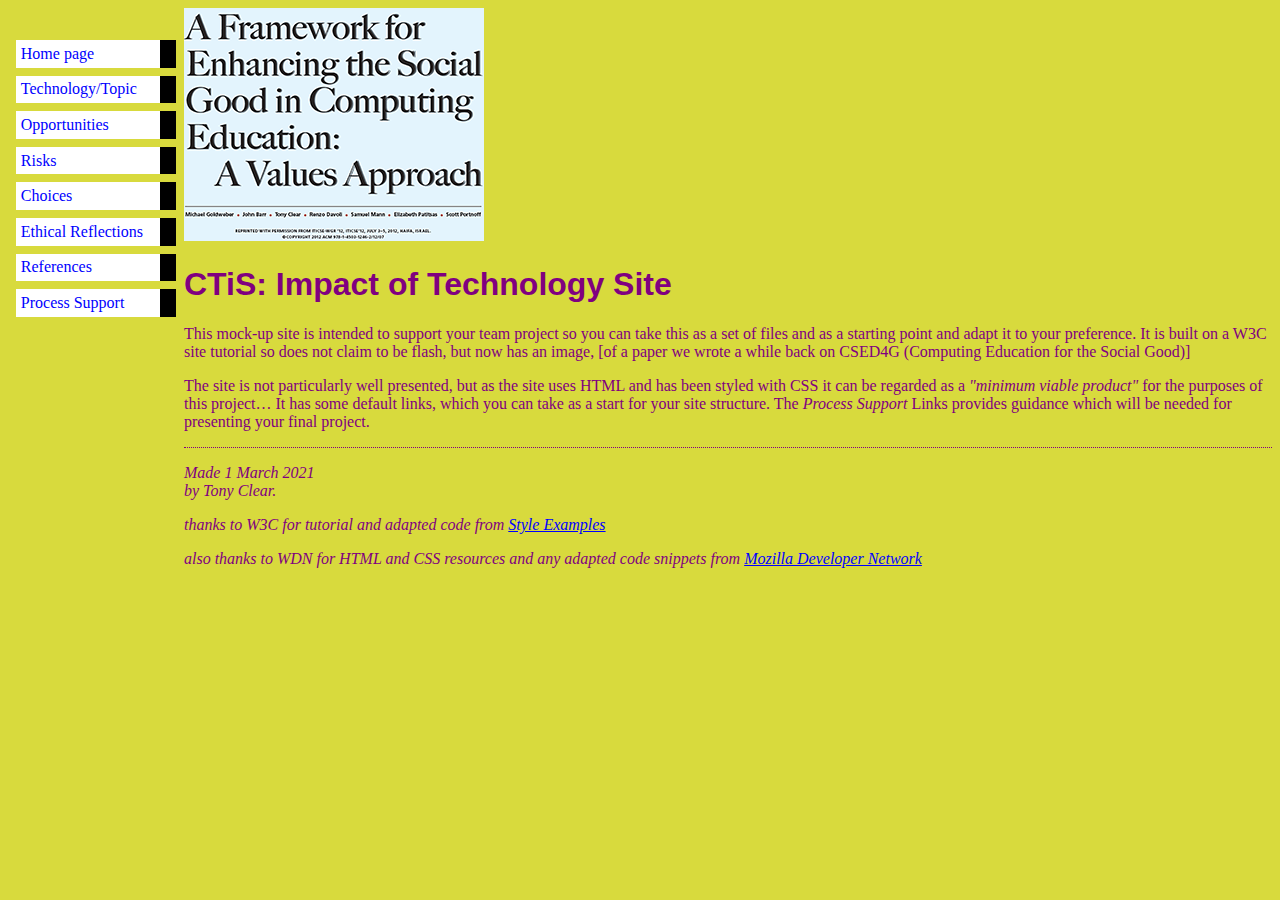
==== index.html @ 99fbfe1b "Add files via upload" ====
<!DOCTYPE html PUBLIC "-//W3C//DTD HTML 4.01//EN">
<html>
<head>
  <title>My first styled page</title>
  	<link rel="stylesheet" href="styles/mystyles.css">
  </head>

<body>
<img src="images/csg4ed-small.png" alt="Enhancing Social Good in Computing"
<!-- Site navigation menu -->
<ul class="navbar">
  <li><a href="index.html">Home page</a>
  <li><a href="misc/topic.html">Technology/Topic</a>
	<li><a href="misc/opportunities.html">Opportunities</a>
	<li><a href="misc/risks.html">Risks</a>
	<li><a href="misc/choices.html">Choices</a>
	<li><a href="misc/ethics.html">Ethical Reflections</a>
	<li><a href="misc/references.html">References</a>
   <li><a href="misc/process.html">Process Support</a>
</ul>

<!-- Main content -->
<h1>CTiS: Impact of Technology Site</h1>


</ul><p>This mock-up site is intended to support your team project so you can take this as a set of files and as a starting point and adapt it to your preference. 
It is built on a W3C site tutorial so does not claim to be flash, but now has an image, [of a paper we wrote a while back on CSED4G (Computing Education for the Social Good)]</p>
<p>The site is not particularly well presented, but as the site uses HTML and has been styled with CSS it can be regarded as a <em>"minimum viable product"</em> for the purposes of this project&hellip;
It has some default links, which you can take as a start for your site structure.  The <em>Process Support </em>Links provides guidance which will be needed for presenting your final project. </p>


<!-- Sign and date the page, it's only polite! -->
<address>Made 1 March 2021<br>
  by Tony Clear.</address>
 
<p><em>thanks to W3C for tutorial and adapted code from <a href="https://www.w3.org/Style/Examples/011/firstcss.en.html">Style Examples</a></p></em>
<p><em>also thanks to WDN for HTML and CSS resources and any adapted code snippets from <a href= "https://developer.mozilla.org/en-US/docs/Web">Mozilla Developer Network</a></p></em 
 
</body>
</html>
---- styles/mystyles.css ----
body {
   padding-left: 11em;
   font-family: Georgia, "Times New Roman",
          Times, serif;
		  color: purple;
    background-color: #d8da3d }
	 ul.navbar {
    list-style-type: none;
    padding: 0;
    margin: 0;
	position: absolute;
    top: 2em;
    left: 1em;
    width: 10em }
	h1 {
    font-family: Helvetica, Geneva, Arial,
          SunSans-Regular, sans-serif }
		ul.navbar li {
    background: white;
    margin: 0.5em 0;
    padding: 0.3em;
    border-right: 1em solid black }
  ul.navbar a {
    text-decoration: none }
  a:link {
    color: blue }
  a:visited {
    color: purple }
	address {
    margin-top: 1em;
    padding-top: 1em;
    border-top: thin dotted }
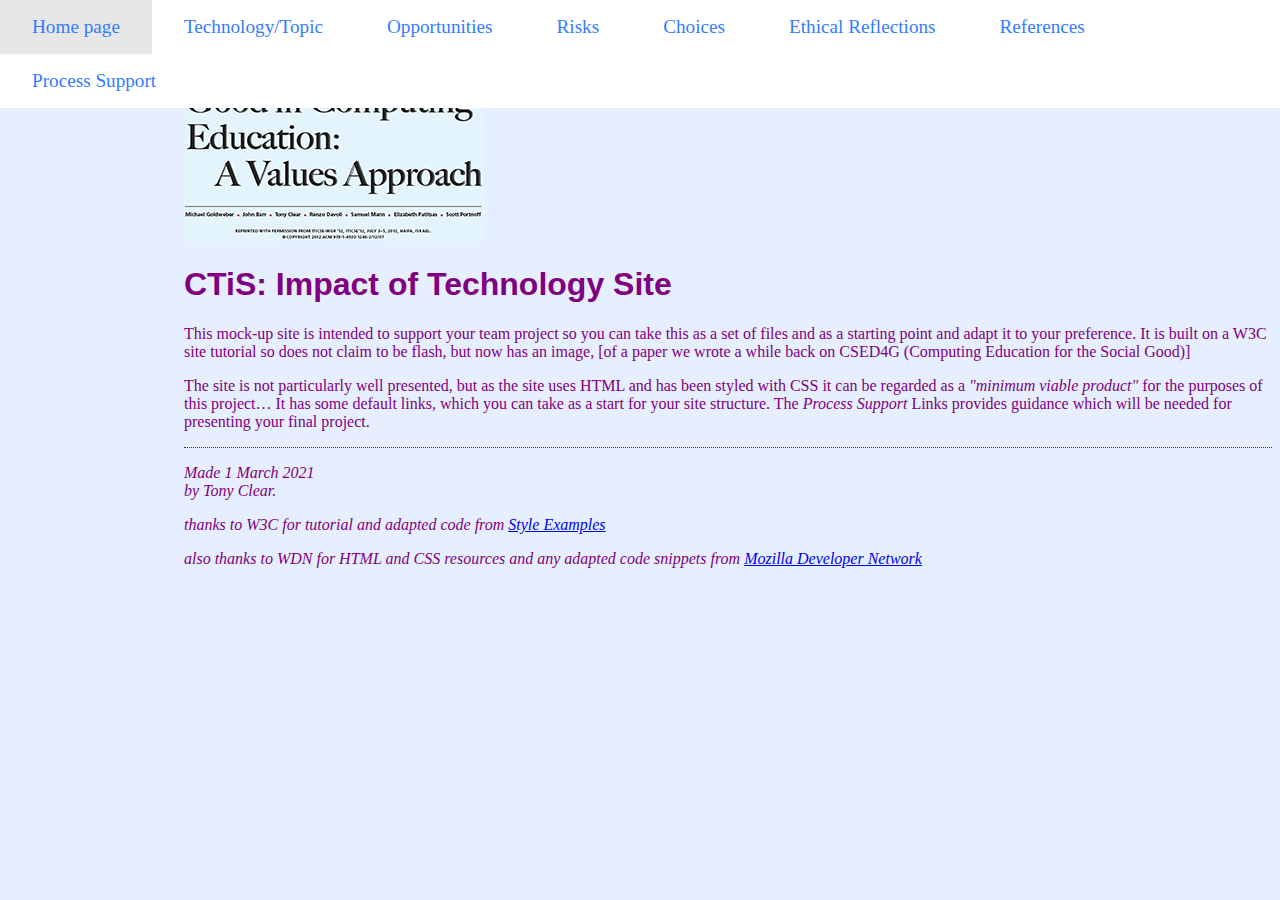
==== commit fb818fc3: "Updated index.html slightly, but mainly CSS" ====
--- a/index.html
+++ b/index.html
@@ -1,40 +1,42 @@
 <!DOCTYPE html PUBLIC "-//W3C//DTD HTML 4.01//EN">
 <html>
 <head>
-  <title>My first styled page</title>
+  <title>The Reality of the Future</title>
   	<link rel="stylesheet" href="styles/mystyles.css">
   </head>
 
 <body>
-<img src="images/csg4ed-small.png" alt="Enhancing Social Good in Computing"
-<!-- Site navigation menu -->
-<ul class="navbar">
-  <li><a href="index.html">Home page</a>
-  <li><a href="misc/topic.html">Technology/Topic</a>
-	<li><a href="misc/opportunities.html">Opportunities</a>
-	<li><a href="misc/risks.html">Risks</a>
-	<li><a href="misc/choices.html">Choices</a>
-	<li><a href="misc/ethics.html">Ethical Reflections</a>
-	<li><a href="misc/references.html">References</a>
-   <li><a href="misc/process.html">Process Support</a>
-</ul>
+	<div>
+		<img src="images/csg4ed-small.png" alt="Enhancing Social Good in Computing"
+		<!-- Site navigation menu -->
+		<ul class="navbar">
+		  <li><a href="index.html">Home page</a>
+		  <li><a href="misc/topic.html">Technology/Topic</a>
+			<li><a href="misc/opportunities.html">Opportunities</a>
+			<li><a href="misc/risks.html">Risks</a>
+			<li><a href="misc/choices.html">Choices</a>
+			<li><a href="misc/ethics.html">Ethical Reflections</a>
+			<li><a href="misc/references.html">References</a>
+		   <li><a href="misc/process.html">Process Support</a>
+		</ul>
+	</div>
 
-<!-- Main content -->
-<h1>CTiS: Impact of Technology Site</h1>
+	<!-- Main content -->
+	<h1>CTiS: Impact of Technology Site</h1>
 
 
-</ul><p>This mock-up site is intended to support your team project so you can take this as a set of files and as a starting point and adapt it to your preference. 
-It is built on a W3C site tutorial so does not claim to be flash, but now has an image, [of a paper we wrote a while back on CSED4G (Computing Education for the Social Good)]</p>
-<p>The site is not particularly well presented, but as the site uses HTML and has been styled with CSS it can be regarded as a <em>"minimum viable product"</em> for the purposes of this project&hellip;
-It has some default links, which you can take as a start for your site structure.  The <em>Process Support </em>Links provides guidance which will be needed for presenting your final project. </p>
+	</ul><p>This mock-up site is intended to support your team project so you can take this as a set of files and as a starting point and adapt it to your preference. 
+	It is built on a W3C site tutorial so does not claim to be flash, but now has an image, [of a paper we wrote a while back on CSED4G (Computing Education for the Social Good)]</p>
+	<p>The site is not particularly well presented, but as the site uses HTML and has been styled with CSS it can be regarded as a <em>"minimum viable product"</em> for the purposes of this project&hellip;
+	It has some default links, which you can take as a start for your site structure.  The <em>Process Support </em>Links provides guidance which will be needed for presenting your final project. </p>
 
 
-<!-- Sign and date the page, it's only polite! -->
-<address>Made 1 March 2021<br>
-  by Tony Clear.</address>
- 
-<p><em>thanks to W3C for tutorial and adapted code from <a href="https://www.w3.org/Style/Examples/011/firstcss.en.html">Style Examples</a></p></em>
-<p><em>also thanks to WDN for HTML and CSS resources and any adapted code snippets from <a href= "https://developer.mozilla.org/en-US/docs/Web">Mozilla Developer Network</a></p></em 
+	<!-- Sign and date the page, it's only polite! -->
+	<address>Made 1 March 2021<br>
+	  by Tony Clear.</address>
+	 
+	<p><em>thanks to W3C for tutorial and adapted code from <a href="https://www.w3.org/Style/Examples/011/firstcss.en.html">Style Examples</a></p></em>
+	<p><em>also thanks to WDN for HTML and CSS resources and any adapted code snippets from <a href= "https://developer.mozilla.org/en-US/docs/Web">Mozilla Developer Network</a></p></em>
  
 </body>
 </html>--- a/styles/mystyles.css
+++ b/styles/mystyles.css
@@ -1,32 +1,56 @@
-  body {
-   padding-left: 11em;
-   font-family: Georgia, "Times New Roman",
-          Times, serif;
-		  color: purple;
-    background-color: #d8da3d }
-	 ul.navbar {
-    list-style-type: none;
-    padding: 0;
-    margin: 0;
-	position: absolute;
-    top: 2em;
-    left: 1em;
-    width: 10em }
+    body {
+		padding-left: 11em;
+		font-family: Georgia, "Times New Roman", Times, serif;
+		color: purple;
+		background-color: #e6efff;
+		overflow-x: hidden;
+	}
+	
+	ul.navbar {
+		position: relative;
+		display: inline;
+		list-style-type: none;
+		padding: 0;
+		margin: auto;
+		position: absolute;
+		top: 0;
+		left: 0;
+		background: white;
+		width: 100%;
+	}
+	
 	h1 {
-    font-family: Helvetica, Geneva, Arial,
-          SunSans-Regular, sans-serif }
-		ul.navbar li {
-    background: white;
-    margin: 0.5em 0;
-    padding: 0.3em;
-    border-right: 1em solid black }
-  ul.navbar a {
-    text-decoration: none }
-  a:link {
-    color: blue }
-  a:visited {
-    color: purple }
+		font-family: Helvetica, Geneva, Arial, SunSans-Regular, sans-serif;
+	}
+	
+	ul.navbar li {
+		float: left;
+		padding-left: 2em;
+		padding-right: 2em;
+		padding-top: 1em;
+		padding-bottom: 1em;
+	}
+	
+	ul.navbar a {
+		text-decoration: none;
+		color: #337cff;
+		font-size: 1.2em;
+		
+	}
+	
+	ul.navbar a:hover {
+		text-decoration: underline;
+		text-decoration-thickness: 20%;
+	}
+	
+	ul.navbar li:hover
+	{
+		background-color: #e7e7e7;
+	}
+	
+	
 	address {
-    margin-top: 1em;
-    padding-top: 1em;
-    border-top: thin dotted }+		margin-top: 1em;
+		padding-top: 1em;
+		border-top: thin dotted;
+	}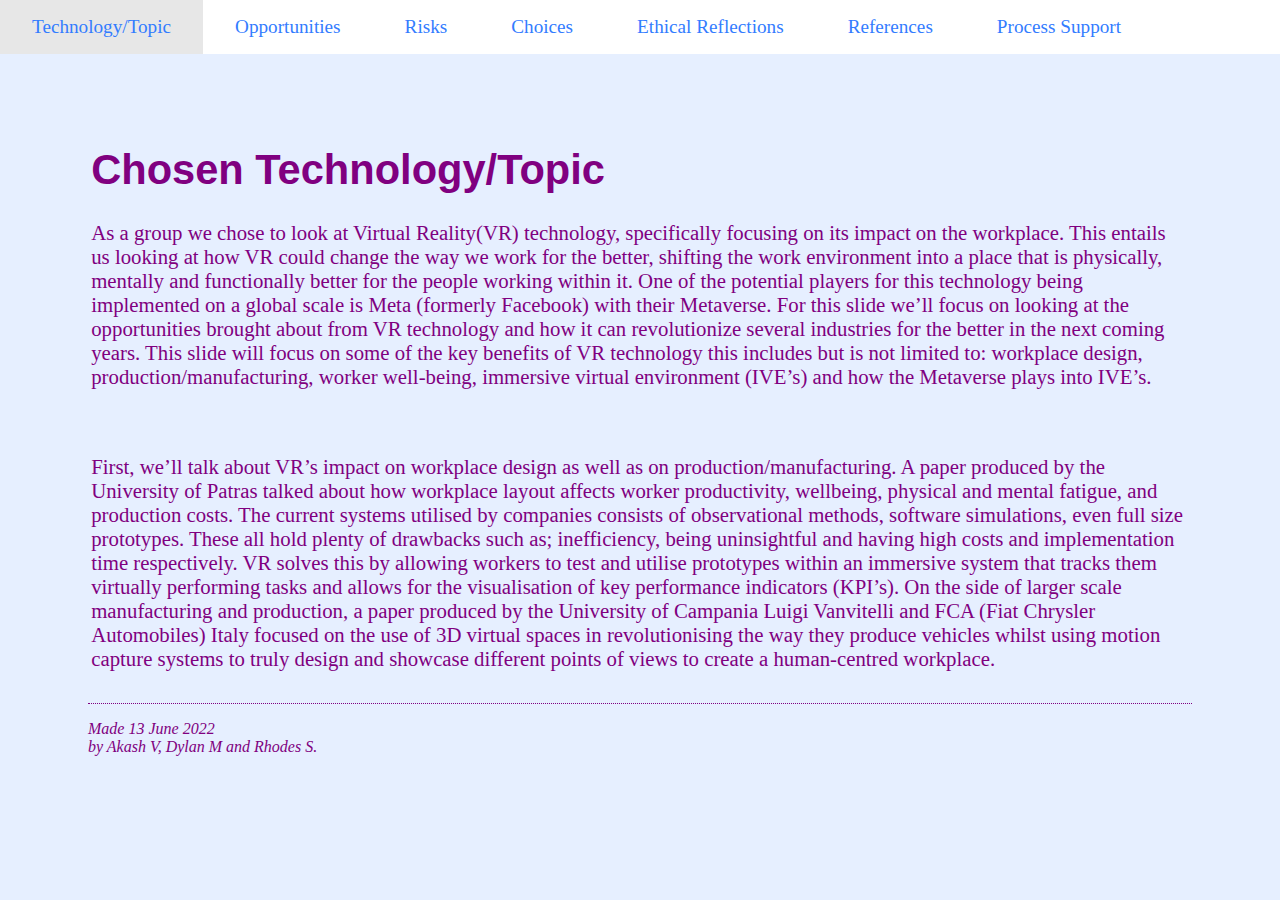
==== commit 98810713: "Fixed Index, made index the topic page" ====
--- a/index.html
+++ b/index.html
@@ -6,37 +6,26 @@
   </head>
 
 <body>
-	<div>
-		<img src="images/csg4ed-small.png" alt="Enhancing Social Good in Computing"
 		<!-- Site navigation menu -->
-		<ul class="navbar">
-		  <li><a href="index.html">Home page</a>
-		  <li><a href="misc/topic.html">Technology/Topic</a>
-			<li><a href="misc/opportunities.html">Opportunities</a>
-			<li><a href="misc/risks.html">Risks</a>
-			<li><a href="misc/choices.html">Choices</a>
-			<li><a href="misc/ethics.html">Ethical Reflections</a>
-			<li><a href="misc/references.html">References</a>
-		   <li><a href="misc/process.html">Process Support</a>
-		</ul>
+	<ul class="navbar">
+		<li><a href="index.html">Technology/Topic</a>
+		<li><a href="misc/opportunities.html">Opportunities</a>
+		<li><a href="misc/risks.html">Risks</a>
+		<li><a href="misc/choices.html">Choices</a>
+		<li><a href="misc/ethics.html">Ethical Reflections</a>
+		<li><a href="misc/references.html">References</a>
+		<li><a href="misc/process.html">Process Support</a>
+	</ul>
+
+		<!-- Main content -->
+	<div class="topic">
+		<h1>Chosen Technology/Topic</h1>
+			<p>As a group we chose to look at Virtual Reality(VR) technology, specifically focusing on its impact on the workplace. This entails us looking at how VR could change the way we work for the better, shifting the work environment into a place that is physically, mentally and functionally better for the people working within it. One of the potential players for this technology being implemented on a global scale is Meta (formerly Facebook) with their Metaverse. For this slide we’ll focus on looking at the opportunities brought about from VR technology and how it can revolutionize several industries for the better in the next coming years. This slide will focus on some of the key benefits of VR technology this includes but is not limited to: workplace design, production/manufacturing, worker well-being, immersive virtual environment (IVE’s) and how the Metaverse plays into IVE’s.</p>
+			<br>
+			<p>First, we’ll talk about VR’s impact on workplace design as well as on production/manufacturing. A paper produced by the University of Patras talked about how workplace layout affects worker productivity, wellbeing, physical and mental fatigue, and production costs. The current systems utilised by companies consists of observational methods, software simulations, even full size prototypes. These all hold plenty of drawbacks such as; inefficiency, being uninsightful and having high costs and implementation time respectively. VR solves this by allowing workers to test and utilise prototypes within an immersive system that tracks them virtually performing tasks and allows for the visualisation of key performance indicators (KPI’s). On the side of larger scale manufacturing and production, a paper produced by the University of Campania Luigi Vanvitelli and FCA (Fiat Chrysler Automobiles) Italy focused on the use of 3D virtual spaces in revolutionising the way they produce vehicles whilst using motion capture systems to truly design and showcase different points of views to create a human-centred workplace.</p>
 	</div>
-
-	<!-- Main content -->
-	<h1>CTiS: Impact of Technology Site</h1>
-
-
-	</ul><p>This mock-up site is intended to support your team project so you can take this as a set of files and as a starting point and adapt it to your preference. 
-	It is built on a W3C site tutorial so does not claim to be flash, but now has an image, [of a paper we wrote a while back on CSED4G (Computing Education for the Social Good)]</p>
-	<p>The site is not particularly well presented, but as the site uses HTML and has been styled with CSS it can be regarded as a <em>"minimum viable product"</em> for the purposes of this project&hellip;
-	It has some default links, which you can take as a start for your site structure.  The <em>Process Support </em>Links provides guidance which will be needed for presenting your final project. </p>
-
-
-	<!-- Sign and date the page, it's only polite! -->
-	<address>Made 1 March 2021<br>
-	  by Tony Clear.</address>
-	 
-	<p><em>thanks to W3C for tutorial and adapted code from <a href="https://www.w3.org/Style/Examples/011/firstcss.en.html">Style Examples</a></p></em>
-	<p><em>also thanks to WDN for HTML and CSS resources and any adapted code snippets from <a href= "https://developer.mozilla.org/en-US/docs/Web">Mozilla Developer Network</a></p></em>
- 
+		<!-- Sign and date the page, it's only polite! -->
+		<address>Made 13 June 2022<br>
+		  by Akash V, Dylan M and Rhodes S.</address> 
 </body>
 </html>--- a/styles/mystyles.css
+++ b/styles/mystyles.css
@@ -1,5 +1,4 @@
     body {
-		padding-left: 11em;
 		font-family: Georgia, "Times New Roman", Times, serif;
 		color: purple;
 		background-color: #e6efff;
@@ -50,7 +49,18 @@
 	
 	
 	address {
-		margin-top: 1em;
+		margin-right: 5em;
+		margin-left: 5em;
+		margin-top: 2em;
 		padding-top: 1em;
 		border-top: thin dotted;
+	}
+	
+	div.topic {
+		margin-top: 7em;
+		margin-left: 4em;
+		margin-right: 4em;
+		position: relative;
+		font-size: 1.3em;
+		
 	}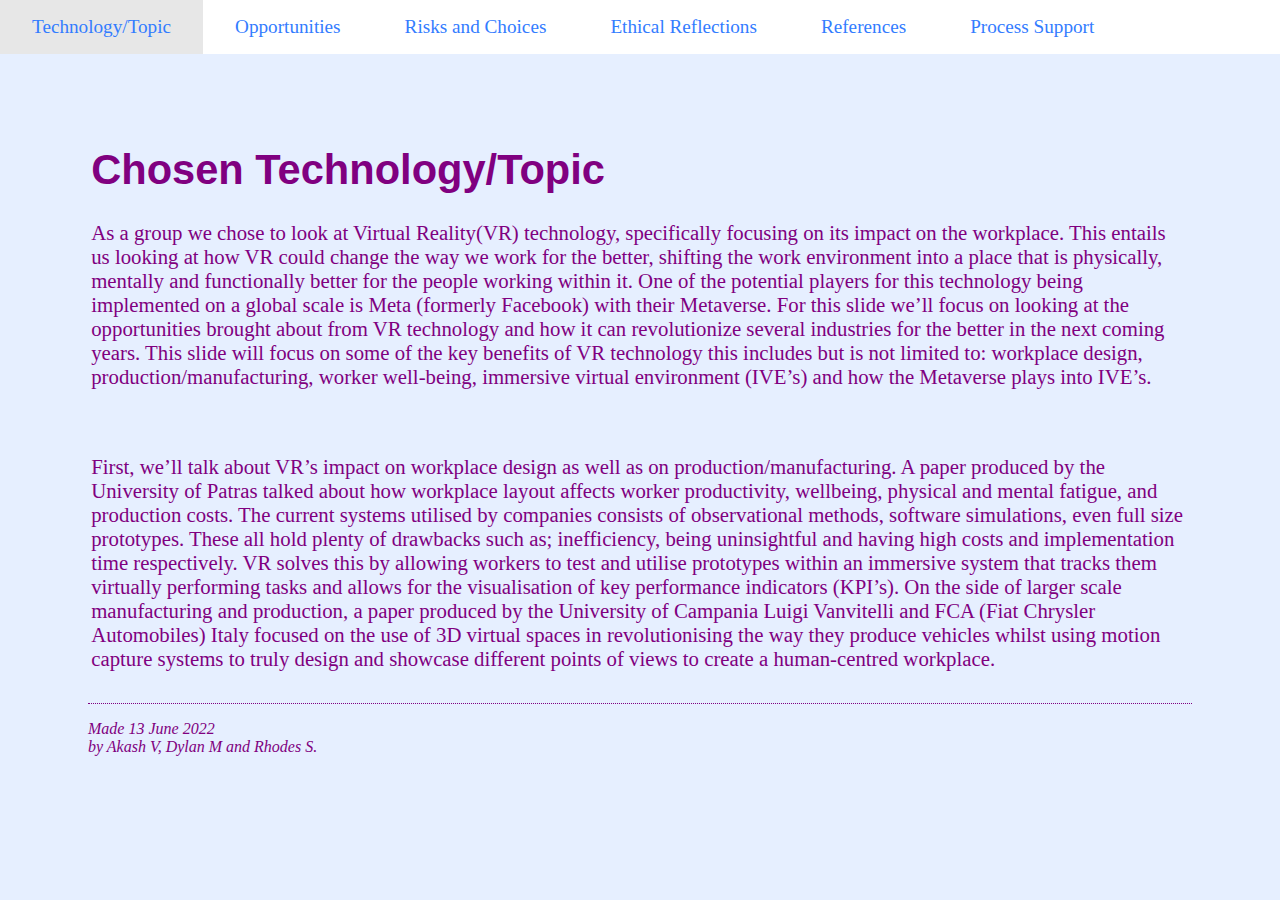
==== commit ed60e395: "light lil carry" ====
--- a/index.html
+++ b/index.html
@@ -10,8 +10,7 @@
 	<ul class="navbar">
 		<li><a href="index.html">Technology/Topic</a>
 		<li><a href="misc/opportunities.html">Opportunities</a>
-		<li><a href="misc/risks.html">Risks</a>
-		<li><a href="misc/choices.html">Choices</a>
+		<li><a href="misc/risks.html">Risks and Choices</a>
 		<li><a href="misc/ethics.html">Ethical Reflections</a>
 		<li><a href="misc/references.html">References</a>
 		<li><a href="misc/process.html">Process Support</a>
--- a/styles/mystyles.css
+++ b/styles/mystyles.css
@@ -1,66 +1,98 @@
-    body {
-		font-family: Georgia, "Times New Roman", Times, serif;
-		color: purple;
-		background-color: #e6efff;
-		overflow-x: hidden;
-	}
+body {
+	font-family: Georgia, "Times New Roman", Times, serif;
+	color: purple;
+	background-color: #e6efff;
+	overflow-x: hidden;
+}
 	
-	ul.navbar {
-		position: relative;
-		display: inline;
-		list-style-type: none;
-		padding: 0;
-		margin: auto;
-		position: absolute;
-		top: 0;
-		left: 0;
-		background: white;
-		width: 100%;
-	}
+ul.navbar {
+	position: relative;
+	display: inline;
+	list-style-type: none;
+	padding: 0;
+	margin: auto;
+	position: absolute;
+	top: 0;
+	left: 0;
+	background: white;
+	width: 100%;
+}
 	
-	h1 {
-		font-family: Helvetica, Geneva, Arial, SunSans-Regular, sans-serif;
-	}
+h1 {
+	font-family: Helvetica, Geneva, Arial, SunSans-Regular, sans-serif;
+}
 	
-	ul.navbar li {
-		float: left;
-		padding-left: 2em;
-		padding-right: 2em;
-		padding-top: 1em;
-		padding-bottom: 1em;
-	}
+ul.navbar li {
+	float: left;
+	padding-left: 2em;
+	padding-right: 2em;
+	padding-top: 1em;
+	padding-bottom: 1em;
+}
 	
-	ul.navbar a {
-		text-decoration: none;
-		color: #337cff;
-		font-size: 1.2em;
-		
-	}
+ul.navbar a {
+	text-decoration: none;
+	color: #337cff;
+	font-size: 1.2em;
+}
 	
-	ul.navbar a:hover {
-		text-decoration: underline;
-		text-decoration-thickness: 20%;
-	}
+ul.navbar a:hover {
+	text-decoration: underline;
+	text-decoration-thickness: 20%;
+}
 	
-	ul.navbar li:hover
-	{
-		background-color: #e7e7e7;
-	}
+ul.navbar li:hover {
+	background-color: #e7e7e7;
+}
 	
+address {
+	margin-right: 5em;
+	margin-left: 5em;
+	margin-top: 2em;
+	padding-top: 1em;
+	border-top: thin dotted;
+}
 	
-	address {
-		margin-right: 5em;
-		margin-left: 5em;
-		margin-top: 2em;
-		padding-top: 1em;
-		border-top: thin dotted;
-	}
+div.topic {
+	margin-top: 7em;
+	margin-left: 4em;
+	margin-right: 4em;
+	position: relative;
+	font-size: 1.3em;
+}
 	
-	div.topic {
-		margin-top: 7em;
-		margin-left: 4em;
-		margin-right: 4em;
-		position: relative;
-		font-size: 1.3em;
-		
-	}+table {
+	border-collapse: collapse;
+	border: 2px solid rgb(200,200,200);
+	letter-spacing: 1px;
+	font-size: 0.8rem;
+}
+
+td, th {
+	border: 1px solid rgb(190,190,190);
+	padding: 10px 20px;
+}
+
+th {
+	background-color: rgb(235,235,235);
+}
+
+td {
+	text-align: center;
+}
+
+tr:nth-child(even) td {
+	background-color: rgb(250,250,250);
+}
+
+tr:nth-child(odd) td {
+	 background-color: rgb(245,245,245);
+}
+
+div.topic1 {
+	margin-top: 6em;
+	margin-left: 4em;
+	margin-right: 4em;
+	position: relative;
+	font-size: 1.3em;
+}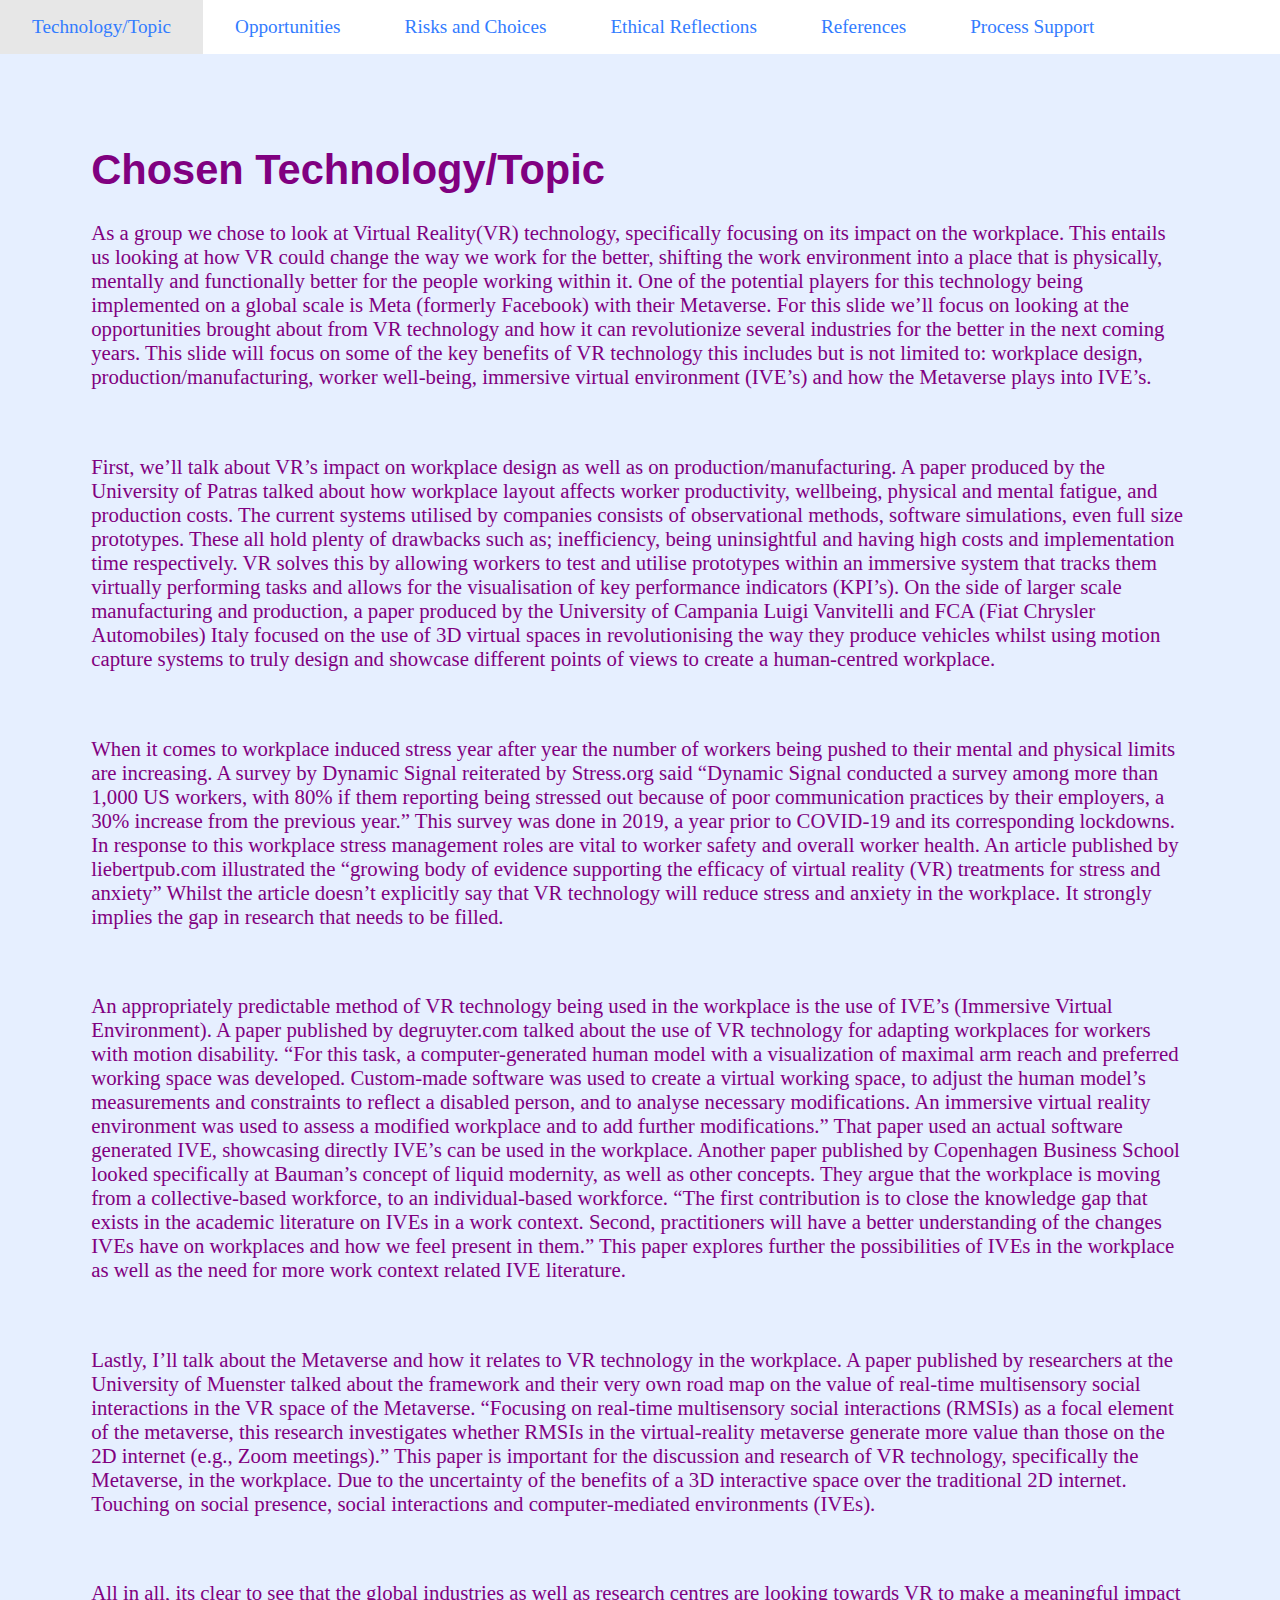
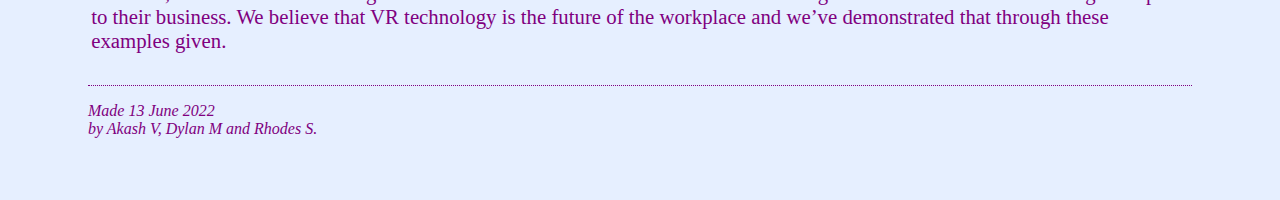
==== commit 5374ef9d: "uploaded my part" ====
--- a/index.html
+++ b/index.html
@@ -22,9 +22,21 @@
 			<p>As a group we chose to look at Virtual Reality(VR) technology, specifically focusing on its impact on the workplace. This entails us looking at how VR could change the way we work for the better, shifting the work environment into a place that is physically, mentally and functionally better for the people working within it. One of the potential players for this technology being implemented on a global scale is Meta (formerly Facebook) with their Metaverse. For this slide we’ll focus on looking at the opportunities brought about from VR technology and how it can revolutionize several industries for the better in the next coming years. This slide will focus on some of the key benefits of VR technology this includes but is not limited to: workplace design, production/manufacturing, worker well-being, immersive virtual environment (IVE’s) and how the Metaverse plays into IVE’s.</p>
 			<br>
 			<p>First, we’ll talk about VR’s impact on workplace design as well as on production/manufacturing. A paper produced by the University of Patras talked about how workplace layout affects worker productivity, wellbeing, physical and mental fatigue, and production costs. The current systems utilised by companies consists of observational methods, software simulations, even full size prototypes. These all hold plenty of drawbacks such as; inefficiency, being uninsightful and having high costs and implementation time respectively. VR solves this by allowing workers to test and utilise prototypes within an immersive system that tracks them virtually performing tasks and allows for the visualisation of key performance indicators (KPI’s). On the side of larger scale manufacturing and production, a paper produced by the University of Campania Luigi Vanvitelli and FCA (Fiat Chrysler Automobiles) Italy focused on the use of 3D virtual spaces in revolutionising the way they produce vehicles whilst using motion capture systems to truly design and showcase different points of views to create a human-centred workplace.</p>
+			<br>
+			<p>When it comes to workplace induced stress year after year the number of workers being pushed to their mental and physical limits are increasing. A survey by Dynamic Signal reiterated by Stress.org said “Dynamic Signal conducted a survey among more than 1,000 US workers, with 80% if them reporting being stressed out because of poor communication practices by their employers, a 30% increase from the previous year.” This survey was done in 2019, a year prior to COVID-19 and its corresponding lockdowns. In response to this workplace stress management roles are vital to worker safety and overall worker health. An article published by liebertpub.com illustrated the “growing body of evidence supporting the efficacy of virtual reality (VR) treatments for stress and anxiety” Whilst the article doesn’t explicitly say that VR technology will reduce stress and anxiety in the workplace. It strongly implies the gap in research that needs to be filled.</p>
+			<br>
+			<p>An appropriately predictable method of VR technology being used in the workplace is the use of IVE’s (Immersive Virtual Environment). A paper published by degruyter.com talked about the use of VR technology for adapting workplaces for workers with motion disability. “For this task, a computer-generated human model with a visualization of maximal arm reach and preferred working space was developed. Custom-made software was used to create a virtual working space, to adjust the human model’s measurements and constraints to reflect a disabled person, and to analyse necessary modifications. An immersive virtual reality environment was used to assess a modified workplace and to add further modifications.” That paper used an actual software generated IVE, showcasing directly IVE’s can be used in the workplace. Another paper published by Copenhagen Business School looked specifically at Bauman’s concept of liquid modernity, as well as other concepts. They argue that the workplace is moving from a collective-based workforce, to an individual-based workforce. “The first contribution is to close the knowledge gap that exists in the academic literature on IVEs in a work context. Second, practitioners will have a better understanding of the changes IVEs have on workplaces and how we feel present in them.”  This paper explores further the possibilities of IVEs in the workplace as well as the need for more work context related IVE literature.</p>
+			<br>
+			<p>Lastly, I’ll talk about the Metaverse and how it relates to VR technology in the workplace. A paper published by researchers at the University of Muenster talked about the framework and their very own road map on the value of real-time multisensory social interactions in the VR space of the Metaverse. “Focusing on real-time multisensory social interactions (RMSIs) as a focal element of the metaverse, this research investigates whether RMSIs in the virtual-reality metaverse generate more value than those on the 2D internet (e.g., Zoom meetings).” This paper is important for the discussion and research of VR technology, specifically the Metaverse, in the workplace. Due to the uncertainty of the benefits of a 3D interactive space over the traditional 2D internet. Touching on social presence, social interactions and computer-mediated environments (IVEs).</p>
+			<br>
+			<p>All in all, its clear to see that the global industries as well as research centres are looking towards VR to make a meaningful impact to their business. We believe that VR technology is the future of the workplace and we’ve demonstrated that through these examples given.</p>
+
 	</div>
 		<!-- Sign and date the page, it's only polite! -->
 		<address>Made 13 June 2022<br>
 		  by Akash V, Dylan M and Rhodes S.</address> 
+		  <br>
+		  <br>
+		  <br>
 </body>
 </html>